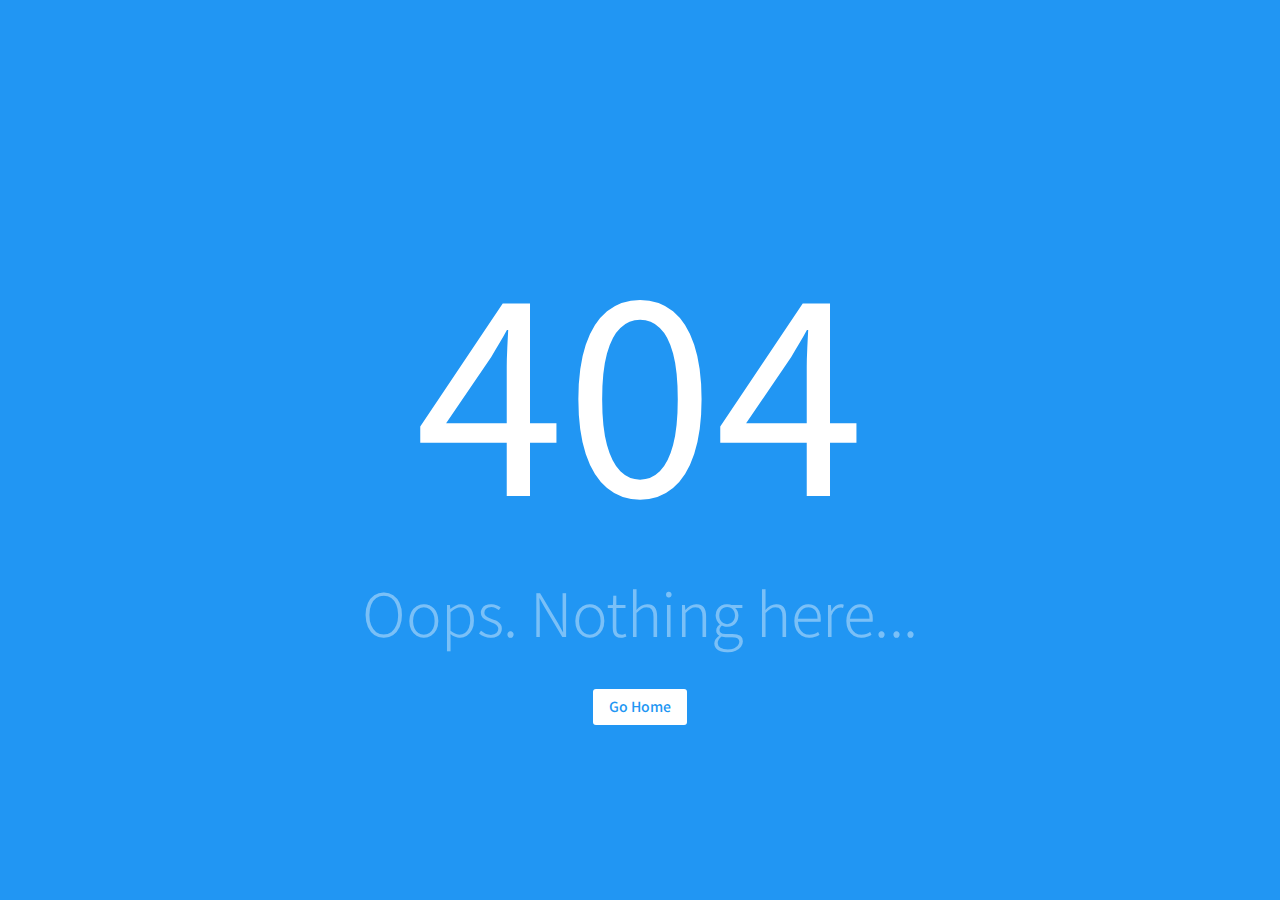
==== index.html @ 6f08d623 "Add files via upload" ====
<!DOCTYPE html><html><head><base href=/ ><title>팀짜기 · 조짜기 - 프로그램</title><meta charset=utf-8><meta name=description content="스포츠, 게임 등을 위해 자동으로 밸런스 있는 팀구성을 해주는 프로그램입니다."><meta name=keywords content="팀짜기, 팀구성, 조편성, 조짜기, 팀짜기프로그램"><meta name=format-detection content="telephone=no"><meta name=msapplication-tap-highlight content=no><meta name=viewport content="user-scalable=no,initial-scale=1,maximum-scale=1,minimum-scale=1,width=device-width"><meta name=naver-site-verification content=b4b0ce14ba2d5fff22d74eb69b151783261dccc3><link rel=icon type=image/ico href=favicon.ico><meta property=og:type content=website><meta property=og:title content="팀짜기 · 조짜기 - 프로그램"><meta property=og:image content=./og_img.jpg><meta property=og:description content="스포츠, 게임 등을 위해 자동으로 밸런스 있는 팀구성을 해주는 프로그램입니다."><link href="https://fonts.googleapis.com/css2?family=Noto+Sans+KR:wght@300;400;500;700&display=swap" rel=stylesheet><script async src="https://www.googletagmanager.com/gtag/js?id=G-XW8M3R5HQF"></script><script>window.dataLayer = window.dataLayer || [];
      function gtag(){dataLayer.push(arguments);}
      gtag('js', new Date());

      gtag('config', 'G-XW8M3R5HQF');</script><script src=https://developers.kakao.com/sdk/js/kakao.js></script><script async src="https://pagead2.googlesyndication.com/pagead/js/adsbygoogle.js?client=ca-pub-4535083787375333" crossorigin=anonymous></script><script async custom-element=amp-ad src=https://cdn.ampproject.org/v0/amp-ad-0.1.js></script><script src=//t1.daumcdn.net/kas/static/ba.min.js async></script><script defer src=/js/vendor.06ccfea9.js></script><script defer src=/js/app.13c9626a.js></script><link href=/css/vendor.2acee1b8.css rel=stylesheet><link href=/css/app.cb1a9eae.css rel=stylesheet></head><body><div id=q-app></div></body></html>
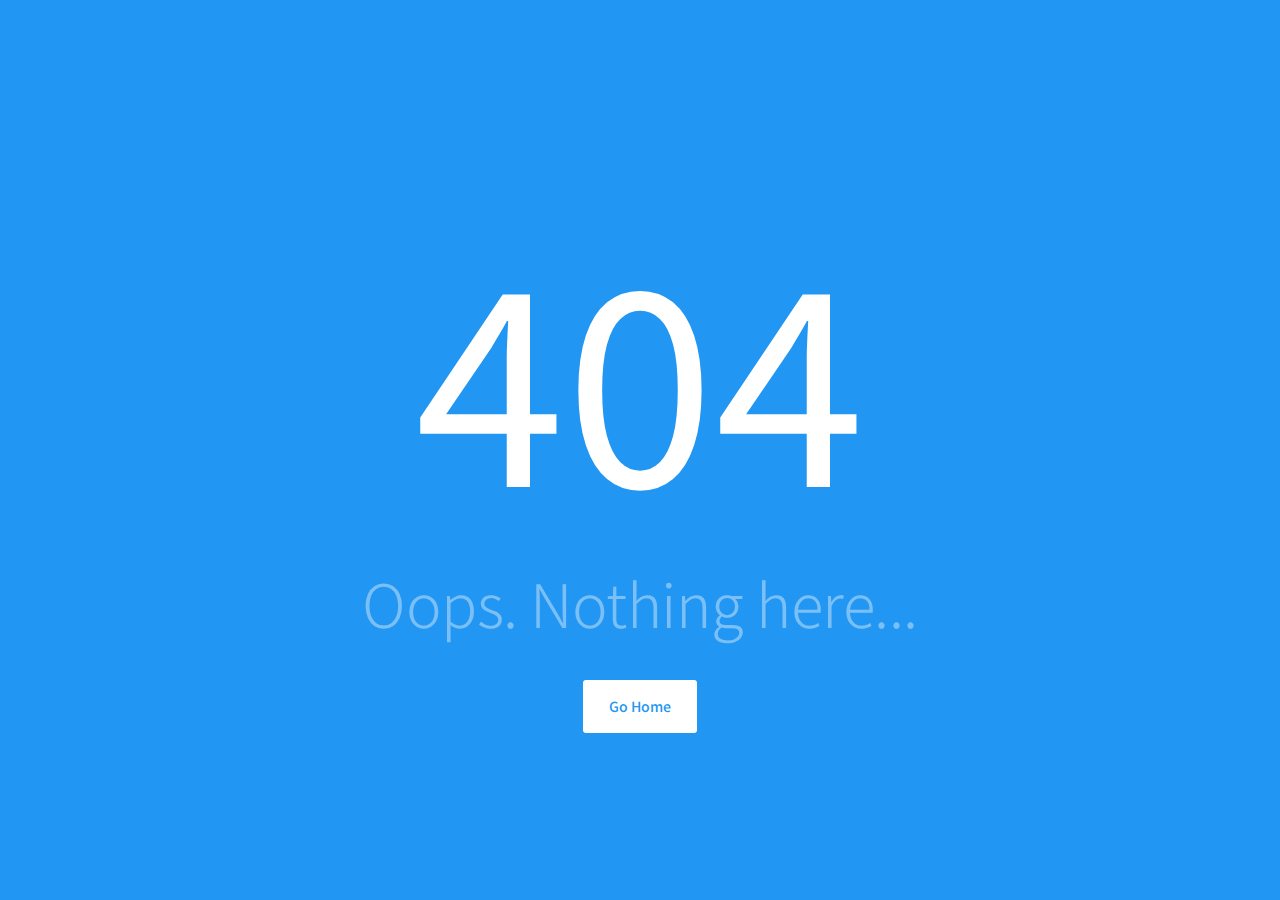
==== commit 9c11d715: "upload" ====
--- a/index.html
+++ b/index.html
@@ -2,4 +2,4 @@
       function gtag(){dataLayer.push(arguments);}
       gtag('js', new Date());
 
-      gtag('config', 'G-XW8M3R5HQF');</script><script src=https://developers.kakao.com/sdk/js/kakao.js></script><script async src="https://pagead2.googlesyndication.com/pagead/js/adsbygoogle.js?client=ca-pub-4535083787375333" crossorigin=anonymous></script><script async custom-element=amp-ad src=https://cdn.ampproject.org/v0/amp-ad-0.1.js></script><script src=//t1.daumcdn.net/kas/static/ba.min.js async></script><script defer src=/js/vendor.06ccfea9.js></script><script defer src=/js/app.13c9626a.js></script><link href=/css/vendor.2acee1b8.css rel=stylesheet><link href=/css/app.cb1a9eae.css rel=stylesheet></head><body><div id=q-app></div></body></html>+      gtag('config', 'G-XW8M3R5HQF');</script><script src=https://developers.kakao.com/sdk/js/kakao.js></script><script async src="https://pagead2.googlesyndication.com/pagead/js/adsbygoogle.js?client=ca-pub-4535083787375333" crossorigin=anonymous></script><script async custom-element=amp-ad src=https://cdn.ampproject.org/v0/amp-ad-0.1.js></script><script src=//t1.daumcdn.net/kas/static/ba.min.js async></script><script defer src=/js/vendor.06ccfea9.js></script><script defer src=/js/app.67d54317.js></script><link href=/css/vendor.2acee1b8.css rel=stylesheet><link href=/css/app.c3854c26.css rel=stylesheet></head><body><div id=q-app></div></body></html>